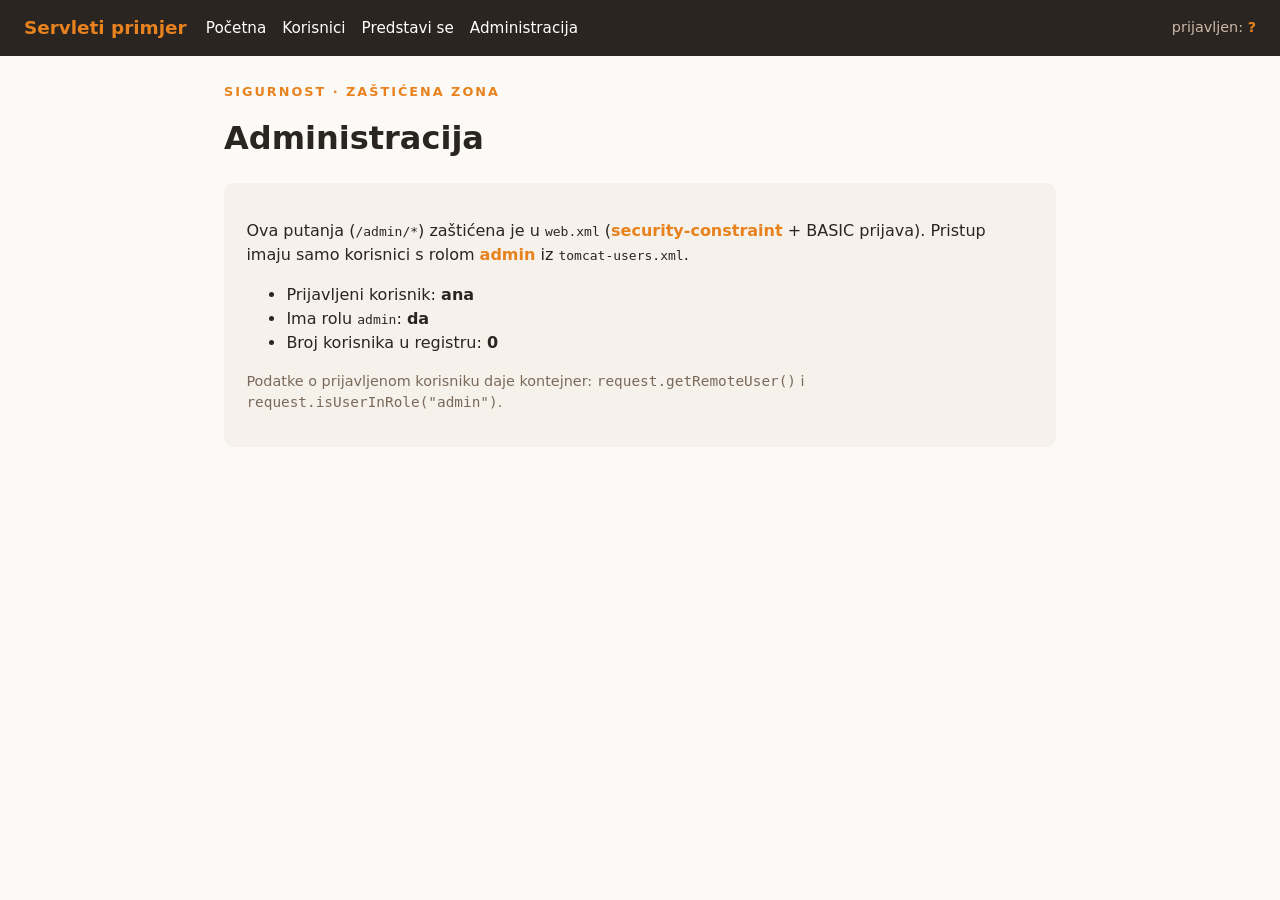
==== src/main/webapp/WEB-INF/views/admin.html @ ec625d5f "Initial commit" ====
<!DOCTYPE html>
<html lang="hr" xmlns:th="http://www.thymeleaf.org">
<head>
    <meta charset="UTF-8">
    <title>Administracija</title>
    <link rel="stylesheet" th:href="@{/css/stil.css}" href="../../css/stil.css">
</head>
<body>
<header class="traka">
    <span class="logo">Servleti primjer</span>
    <nav>
        <a th:href="@{/pocetna}" href="#">Početna</a>
        <a th:href="@{/korisnici}" href="#">Korisnici</a>
        <a th:href="@{/predstavi-se}" href="#">Predstavi se</a>
        <a th:href="@{/admin/pregled}" href="#">Administracija</a>
    </nav>
    <span class="desno">
        prijavljen: <span class="naglasak" th:text="${korisnik}">?</span>
    </span>
</header>

<main>
    <p class="kicker">Sigurnost · zaštićena zona</p>
    <h1>Administracija</h1>

    <div class="kartica">
        <p>
            Ova putanja (<code>/admin/*</code>) zaštićena je u <code>web.xml</code>
            (<span class="naglasak">security-constraint</span> + BASIC prijava). Pristup imaju
            samo korisnici s rolom <span class="naglasak">admin</span> iz
            <code>tomcat-users.xml</code>.
        </p>
        <ul>
            <li>Prijavljeni korisnik: <strong th:text="${korisnik}">ana</strong></li>
            <li>Ima rolu <code>admin</code>:
                <strong th:text="${jeAdmin} ? 'da' : 'ne'">da</strong></li>
            <li>Broj korisnika u registru: <strong th:text="${brojKorisnika}">0</strong></li>
        </ul>
        <p class="napomena">
            Podatke o prijavljenom korisniku daje kontejner:
            <code>request.getRemoteUser()</code> i <code>request.isUserInRole("admin")</code>.
        </p>
    </div>
</main>
</body>
</html>
---- src/main/webapp/css/stil.css ----
:root {
    --amber: #E8821E;
    --steel: #3F7CA0;
    --ink: #2B2521;
    --muted: #7A6A5C;
    --card: #F6F1EA;
    --bg: #FCFAF7;
}

* { box-sizing: border-box; }

body {
    font-family: "Segoe UI", Calibri, system-ui, sans-serif;
    color: var(--ink);
    background: var(--bg);
    margin: 0;
    line-height: 1.5;
}

header.traka {
    background: var(--ink);
    color: #fff;
    padding: 0.9rem 1.5rem;
    display: flex;
    align-items: center;
    gap: 1.2rem;
    flex-wrap: wrap;
}

header.traka .logo { font-weight: 700; color: var(--amber); font-size: 1.15rem; }
header.traka nav { display: flex; gap: 1rem; flex-wrap: wrap; }
header.traka nav a { color: #fff; text-decoration: none; font-size: 0.95rem; }
header.traka nav a:hover { color: var(--amber); }
header.traka .desno { margin-left: auto; font-size: 0.9rem; color: #cbb9a8; }

main {
    max-width: 880px;
    margin: 1.6rem auto;
    padding: 0 1.5rem;
}

h1 { color: var(--ink); margin-top: 0; }
.kicker { color: var(--amber); font-weight: 700; letter-spacing: 2px; font-size: 0.8rem; text-transform: uppercase; }

.kartica {
    background: var(--card);
    border-radius: 10px;
    padding: 1.2rem 1.4rem;
    margin: 1rem 0;
}

table { width: 100%; border-collapse: collapse; background: #fff; border-radius: 8px; overflow: hidden; }
th, td { padding: 0.65rem 0.9rem; text-align: left; border-bottom: 1px solid #ece3d8; }
th { background: var(--ink); color: var(--amber); font-size: 0.85rem; text-transform: uppercase; letter-spacing: 1px; }
tr:nth-child(even) td { background: #faf6f0; }

form { display: grid; gap: 0.8rem; max-width: 420px; }
label { font-weight: 600; font-size: 0.9rem; }
input[type=text], input[type=email] {
    width: 100%; padding: 0.55rem 0.7rem; border: 1px solid #d8ccbe; border-radius: 6px; font-size: 1rem;
}
.gumb {
    display: inline-block; background: var(--amber); color: #fff; border: none;
    padding: 0.6rem 1.2rem; border-radius: 6px; font-size: 1rem; cursor: pointer; text-decoration: none;
}
.gumb.sekundarni { background: var(--steel); }
.gumb:hover { filter: brightness(1.07); }

.greska { color: #b3402b; font-weight: 600; }
.naglasak { color: var(--amber); font-weight: 700; }
.posjeti { color: var(--steel); font-weight: 700; }
.napomena { color: var(--muted); font-size: 0.9rem; }
.scope-tag {
    display: inline-block; background: var(--steel); color: #fff; font-size: 0.72rem;
    padding: 0.12rem 0.5rem; border-radius: 10px; letter-spacing: 0.5px;
}
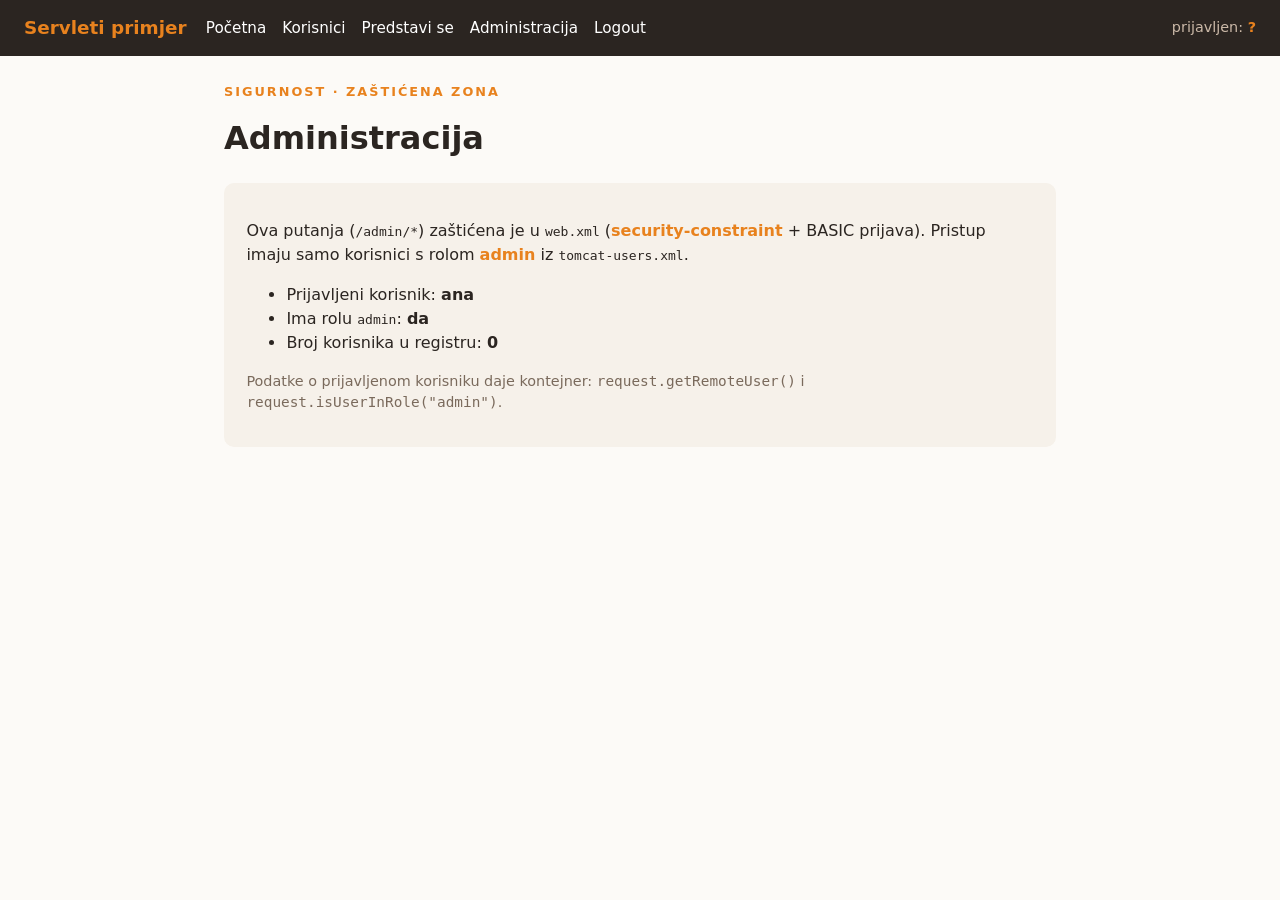
==== commit 04bd51c2: "Security Update" ====
--- a/src/main/webapp/WEB-INF/views/admin.html
+++ b/src/main/webapp/WEB-INF/views/admin.html
@@ -13,6 +13,7 @@
         <a th:href="@{/korisnici}" href="#">Korisnici</a>
         <a th:href="@{/predstavi-se}" href="#">Predstavi se</a>
         <a th:href="@{/admin/pregled}" href="#">Administracija</a>
+        <a th:href="@{/odjava}" href="#">Logout</a>
     </nav>
     <span class="desno">
         prijavljen: <span class="naglasak" th:text="${korisnik}">?</span>
--- a/src/main/webapp/css/stil.css
+++ b/src/main/webapp/css/stil.css
@@ -5,6 +5,7 @@
     --muted: #7A6A5C;
     --card: #F6F1EA;
     --bg: #FCFAF7;
+    --red: #FF0000
 }
 
 * { box-sizing: border-box; }
@@ -66,6 +67,11 @@
 .gumb.sekundarni { background: var(--steel); }
 .gumb:hover { filter: brightness(1.07); }
 
+.obrisi-gumb {
+    display: inline-block; background: var(--red); color: #fff; border: none;
+    padding: 0.6rem 1.2rem; border-radius: 6px; font-size: 1rem; cursor: pointer; text-decoration: none;
+}
+
 .greska { color: #b3402b; font-weight: 600; }
 .naglasak { color: var(--amber); font-weight: 700; }
 .posjeti { color: var(--steel); font-weight: 700; }
